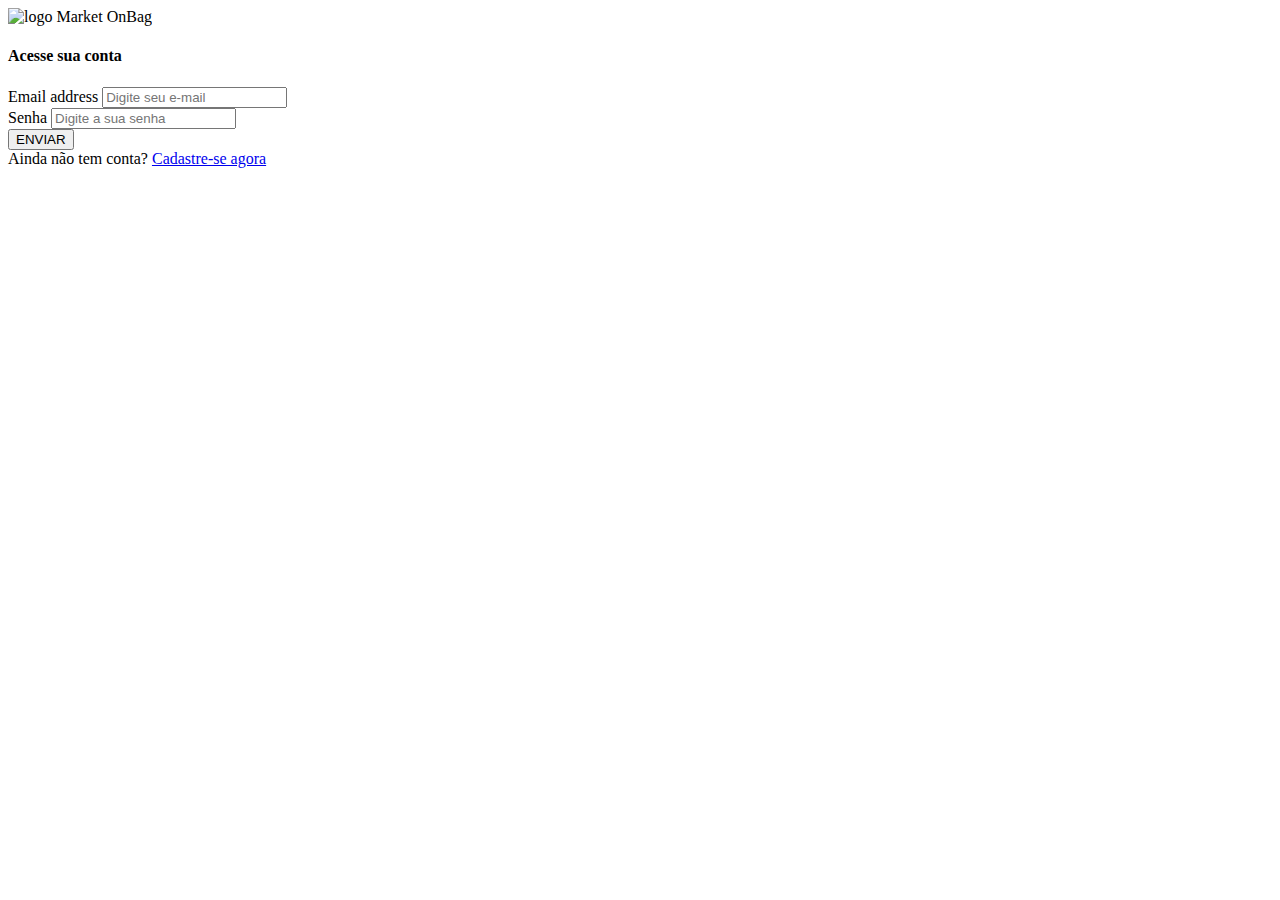
==== index.html @ 1dea6f00 "Adicionar estrutura de login do usuário" ====
<!DOCTYPE html>
<html lang="pt-br">

<head>
  <meta charset="UTF-8">
  <meta name="viewport" content="width=device-width, initial-scale=1.0">
  <meta http-equiv="X-UA-Compatible" content="ie=edge">
  <link rel="stylesheet" href="assets/css/bootstrap.css">
  <link rel="stylesheet" href="assets/css/styles.css">

  <script defer src="assets/js/jquery-3.3.1.slim.min.js"></script>
  <script defer src="assets/js/bootstrap.min.js"></script>

  <title>Market OnBag - Login Usuário</title>
</head>

<body>
  <section id="login">
    <div class="container center-card-login">
      <div class="row justify-content-center centralizado">
        <div class="card py-5" style="width: 25rem;">
          <div class="row justify-content-center">
            <img src="assets/img/logo.svg" alt="logo Market OnBag">
          </div>
          <div class="row px-4">
            <div class="card-body">
              <h4 class="text-center pb-3">Acesse sua conta</h4>
              <form method="POST" action="">
                <div class="form-group">
                  <label class="d-none" for="email">Email address</label>
                  <input type="email" class="form-control" id="email" aria-describedby="emailHelp"
                    placeholder="Digite seu e-mail">
                </div>
                <div class="form-group">
                  <label class="d-none" for="password">Senha</label>
                  <input type="password" class="form-control" id="password" placeholder="Digite a sua senha">
                </div>
                <button type="submit" class="btn w-100 btn-primary">ENVIAR</button>
              </form>
            </div>
          </div>
          <div class="row justify-content-center">
            <span class="text-muted">Ainda não tem conta? <a href="#">Cadastre-se agora</a></span>
          </div>
        </div>
      </div>
    </div>
  </section>
</body>

</html>
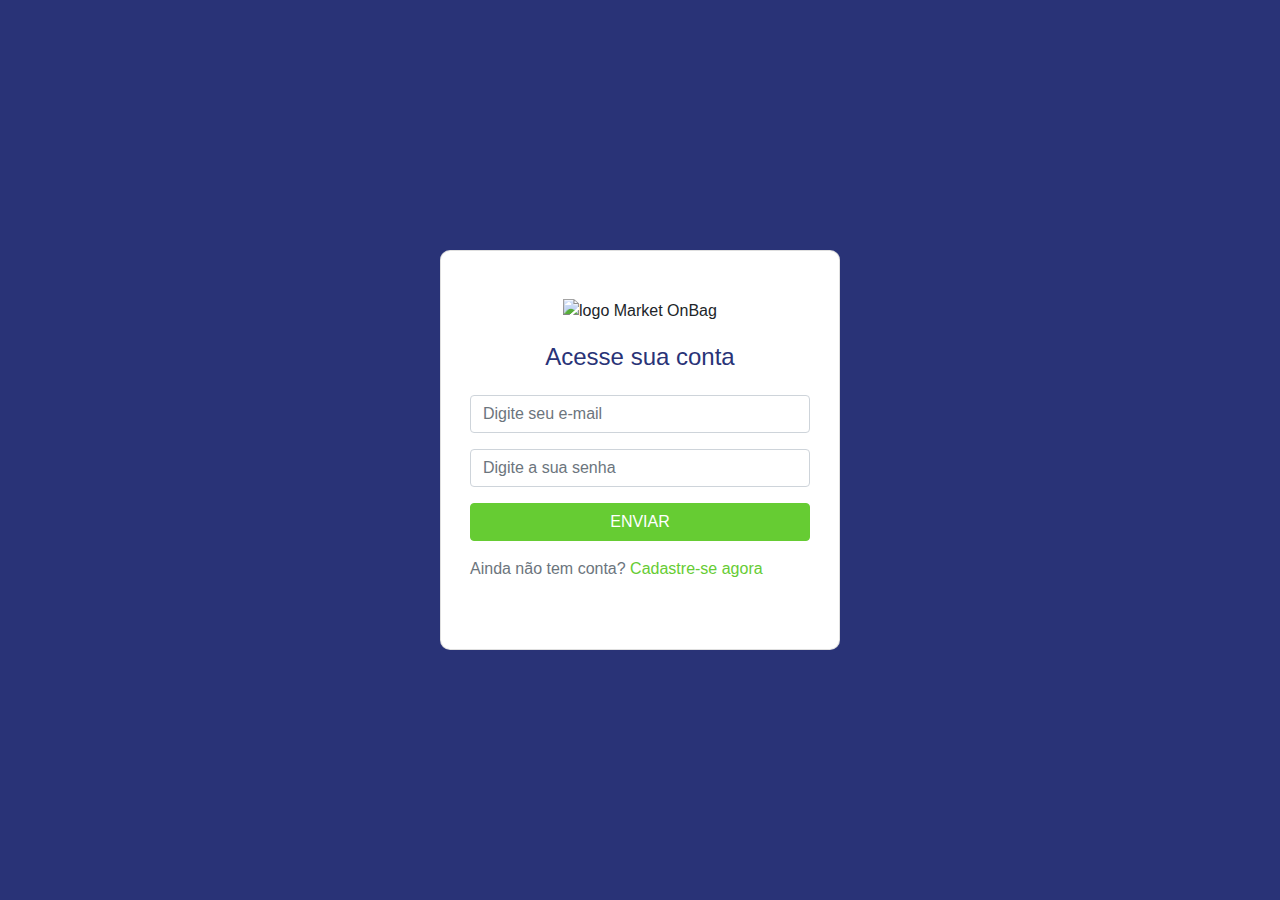
==== commit 31a0886c: "Ajustes de responsividade" ====
--- a/index.html
+++ b/index.html
@@ -16,9 +16,9 @@
 
 <body>
   <section id="login">
-    <div class="container center-card-login">
-      <div class="row justify-content-center centralizado">
-        <div class="card py-5" style="width: 25rem;">
+    <div class="container">
+      <div class="row justify-content-center center-card-login">
+        <div class="card py-5 mx-4" style="width: 25rem;">
           <div class="row justify-content-center">
             <img src="assets/img/logo.svg" alt="logo Market OnBag">
           </div>
@@ -27,7 +27,7 @@
               <h4 class="text-center pb-3">Acesse sua conta</h4>
               <form method="POST" action="">
                 <div class="form-group">
-                  <label class="d-none" for="email">Email address</label>
+                  <label class="d-none" for="email">E-mail</label>
                   <input type="email" class="form-control" id="email" aria-describedby="emailHelp"
                     placeholder="Digite seu e-mail">
                 </div>
@@ -35,12 +35,10 @@
                   <label class="d-none" for="password">Senha</label>
                   <input type="password" class="form-control" id="password" placeholder="Digite a sua senha">
                 </div>
-                <button type="submit" class="btn w-100 btn-primary">ENVIAR</button>
+                <button type="submit" class="btn w-100 btn-primary mb-3">ENVIAR</button>
+                <span class="text-muted">Ainda não tem conta? <a href="#">Cadastre-se agora</a></span>
               </form>
             </div>
-          </div>
-          <div class="row justify-content-center">
-            <span class="text-muted">Ainda não tem conta? <a href="#">Cadastre-se agora</a></span>
           </div>
         </div>
       </div>
--- a/assets/css/styles.css
+++ b/assets/css/styles.css
@@ -0,0 +1,14 @@
+body {
+  background-color: #293377
+}
+
+.card h4 {
+  color: #293377;
+}
+
+.center-card-login {
+  align-items: center;
+  display: flex;
+  justify-content: center;
+  height: 100vh;
+}